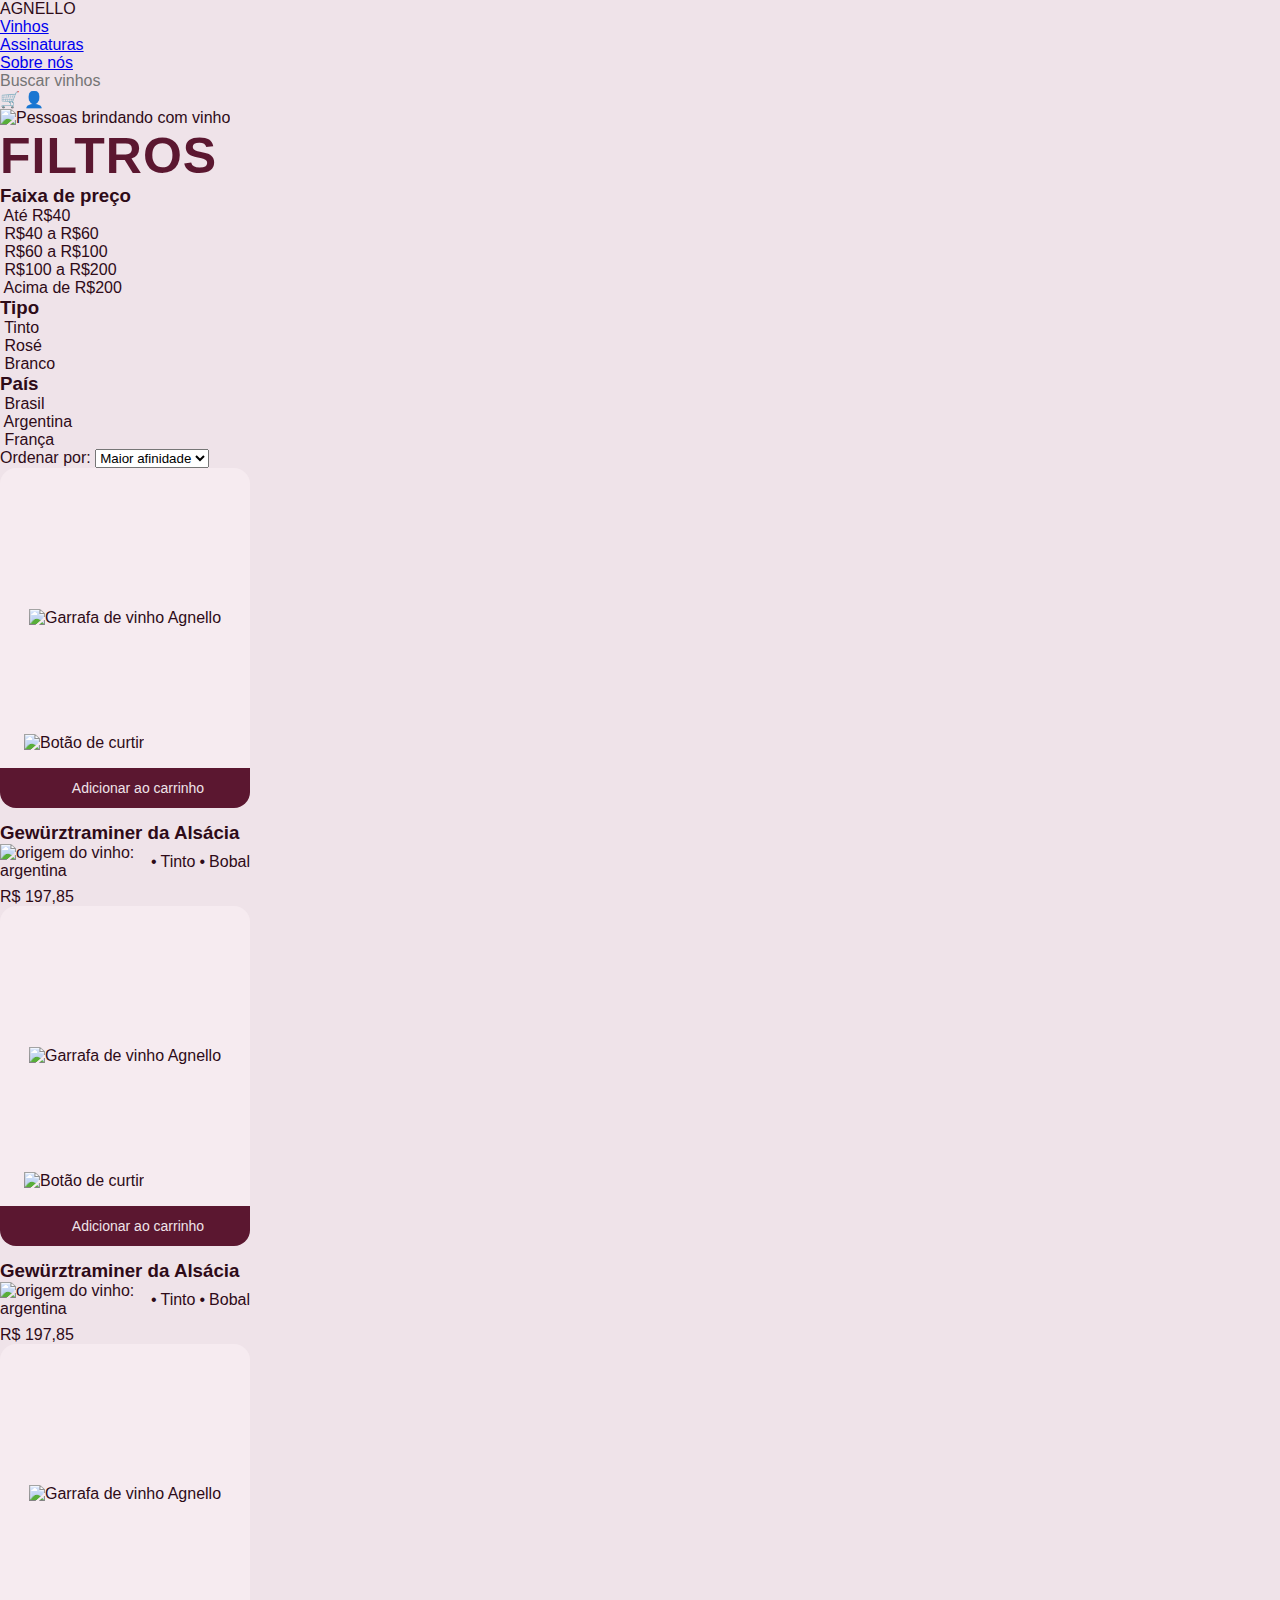
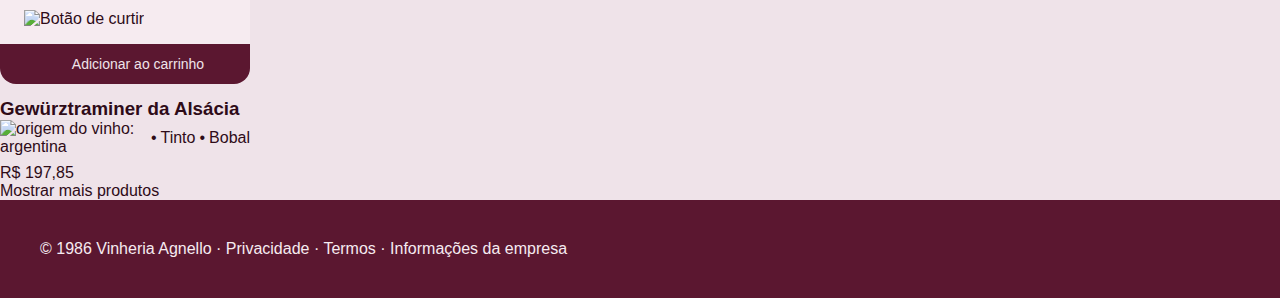
==== pages/marketplace.html @ 43edc7f9 "atualizações home e marketplace" ====
<!DOCTYPE html>
<html lang="pt-BR">
<head>
  <meta charset="UTF-8">
  <title>Agnello Vinhos</title>
  <meta name="viewport" content="width=device-width, initial-scale=1.0">
  <link rel="stylesheet" href="../assets/css/style.css
">
</head>
<body>

  <header>
    <nav>
      <div class="logo">AGNELLO</div>
      <ul>
        <li><a href="#">Vinhos</a></li>
        <li><a href="#">Assinaturas</a></li>
        <li><a href="#">Sobre nós</a></li>
      </ul>
      <div class="busca">
        <input type="text" placeholder="Buscar vinhos" />
      </div>
      <div class="icones">
        <span>🛒</span>
        <span>👤</span>
      </div>
    </nav>
  </header>

  <section class="banner">
    <img src="banner.jpg" alt="Pessoas brindando com vinho">
  </section>

  <main>
    <aside>
      <h2>Filtros</h2>
      <div>
        <h3>Faixa de preço</h3>
        <ul>
          <li><input type="checkbox" /> Até R$40</li>
          <li><input type="checkbox" /> R$40 a R$60</li>
          <li><input type="checkbox" /> R$60 a R$100</li>
          <li><input type="checkbox" /> R$100 a R$200</li>
          <li><input type="checkbox" /> Acima de R$200</li>
        </ul>
      </div>
      <div>
        <h3>Tipo</h3>
        <ul>
          <li><input type="checkbox" /> Tinto</li>
          <li><input type="checkbox" /> Rosé</li>
          <li><input type="checkbox" /> Branco</li>
        </ul>
      </div>
      <div>
        <h3>País</h3>
        <ul>
          <li><input type="checkbox" /> Brasil</li>
          <li><input type="checkbox" /> Argentina</li>
          <li><input type="checkbox" /> França</li>
        </ul>
      </div>
    </aside>

    <section class="catalogo">
      <div class="ordenar">
        <label>Ordenar por:</label>
        <select>
          <option>Maior afinidade</option>
          <option>Mais vendido</option>
          <option>Menor preço</option>
          <option>Maior preço</option>
        </select>
      </div>

      <div class="produtos">
        <article class="wine-card">
            <div class="wine-top-labels">
              <span class="wine-tag hidden">Achamos que você vai gostar</span>
              <span class="wine-tag hidden">Mais vendidos</span>
            </div>
          
            <div class="wine-card-img">
            <button class="favorite-btn"><img src="../assets/img/like.png" alt="Botão de curtir"></button>
              <img src="../assets/img/wine-card.png" alt="Garrafa de vinho Agnello">
            </div>
          
              <button class="add-to-cart-btn">
                <img src="../assets/img/cart-white.png" alt="" width="18">
                Adicionar ao carrinho
              </button>
          
            <div class="wine-info">
                <div class="name-and-desc">              <h3 class="wine-title">Gewürztraminer da Alsácia</h3>
                    <p class="wine-details">
                      <img src="../assets/img/argentina.png" alt="origem do vinho: argentina"><span> • </span><span class="wine"><img src="../assets/img/tinto.png" alt="">Tinto</span><span> • </span><span>Bobal</span>
                    </p></div>

              <p class="wine-price">R$ 197,85</p>
            </div>
          </article>
          <article class="wine-card">
            <div class="wine-top-labels">
              <span class="wine-tag hidden">Achamos que você vai gostar</span>
              <span class="wine-tag hidden">Mais vendidos</span>
            </div>
          
            <div class="wine-card-img">
            <button class="favorite-btn"><img src="../assets/img/like.png" alt="Botão de curtir"></button>
              <img src="../assets/img/wine-card.png" alt="Garrafa de vinho Agnello">
            </div>
          
              <button class="add-to-cart-btn">
                <img src="../assets/img/cart-white.png" alt="" width="18">
                Adicionar ao carrinho
              </button>
          
            <div class="wine-info">
                <div class="name-and-desc">              <h3 class="wine-title">Gewürztraminer da Alsácia</h3>
                    <p class="wine-details">
                      <img src="../assets/img/argentina.png" alt="origem do vinho: argentina"><span> • </span><span class="wine"><img src="../assets/img/tinto.png" alt="">Tinto</span><span> • </span><span>Bobal</span>
                    </p></div>

              <p class="wine-price">R$ 197,85</p>
            </div>
          </article>
          <article class="wine-card">
            <div class="wine-top-labels">
              <span class="wine-tag hidden">Achamos que você vai gostar</span>
              <span class="wine-tag hidden">Mais vendidos</span>
            </div>
          
            <div class="wine-card-img">
            <button class="favorite-btn"><img src="../assets/img/like.png" alt="Botão de curtir"></button>
              <img src="../assets/img/wine-card.png" alt="Garrafa de vinho Agnello">
            </div>
          
              <button class="add-to-cart-btn">
                <img src="../assets/img/cart-white.png" alt="" width="18">
                Adicionar ao carrinho
              </button>
          
            <div class="wine-info">
                <div class="name-and-desc">              <h3 class="wine-title">Gewürztraminer da Alsácia</h3>
                    <p class="wine-details">
                      <img src="../assets/img/argentina.png" alt="origem do vinho: argentina"><span> • </span><span class="wine"><img src="../assets/img/tinto.png" alt="">Tinto</span><span> • </span><span>Bobal</span>
                    </p></div>

              <p class="wine-price">R$ 197,85</p>
            </div>
          </article>
      </div>

      <button>Mostrar mais produtos</button>
    </section>
  </main>

  <footer>
    <p>© 1986 Vinheria Agnello · Privacidade · Termos · Informações da empresa</p>
  </footer>

</body>
</html>
---- assets/css/style.css ----
@import url('./root.css');

/* Reset */
* {
  margin: 0;
  padding: 0;
  font-family: "Inter", sans-serif;
}

button,
input {
  all: unset;
}

button {
  cursor: pointer;
}

.banner {
  width: 100%;
}

.novidades {
  margin:100px 200px;
}
/* Navbar Geral */
.navbar {
  display: flex;
  justify-content: space-between;
  align-items: center;
  padding: 0 40px;
  height: 60px;
  background-color: #EFE3E9;
  box-sizing: border-box;
  position: relative;
  position: fixed;
top: 0;
width:100%;
z-index: 100;
}

.pages-and-search {
  display: flex;
  align-items: center;
  box-sizing: border-box;
}

.pages {
  display: flex;
  list-style-type: none;
  gap: 2px;
}

.pages a {
  text-decoration: none;
  color: var(--main-color);
  margin-right: 32px;

}

.pages a:hover {
  color: var(--hover-main-color);
}

.buscar {
  display: flex;
  gap:8px;
  align-items: center;
  height: 35px;
  width: 350px;
  padding: 0 13px;
  font-size: 14px;
  background-color: #DFCDD6;
  border-radius: 8px;
  box-sizing: border-box;
}

.buscar input::placeholder {
  color: var(--hover-main-color);
}

.cart-and-login {
  display: flex;
  align-items: center;
  font-size: 10px;
}

.cart {
  position: relative;
  margin-right: 16px;
}



.cart-number {
  position: absolute;
  top: -5px;
  right: -5px;
  width: 6px;
  height: 6px;
  padding: 8px;
  display: flex;
  align-items: center;
  justify-content: center;
  color: #DFCDD6;
  background-color: var(--main-color);
  border-radius: 100px;
  font-weight: 700;
}

.menu-toggle {
  display: none;
  background: none;
  border: none;
  cursor: pointer;
}

/* ------------------------- */
/*      MEDIA QUERIES       */
/* ------------------------- */
@media (max-width: 1000px) {
  .navbar {
    padding: 0 16px;
  }

  .menu-toggle {
    display: block;
  }

  .pages-and-search {
    display: none;
    flex-direction: column;
    width: 100%;
    position: absolute;
    top: 60px;
    left: 0;
    padding: 20px;
    background-color: #EFE3E9;
    box-shadow: 0 4px 6px rgba(2, 0, 0, 0.2);
  }

  .pages-and-search.open {
    display: flex;
  }

  .pages {
    display: block;
    text-align: center;
    margin-bottom: 8px;
  }

  .pages a {
    display: block;
    margin: 0 0 16px;
    border: 
  }

  .login-button {
    margin-right: 10px;
  }

  .buscar {
    max-width:
  }
}


.cart-popup {

  position: absolute;
  top: 70px;
  right: 40px;
  width: 300px;
  background-color: var(--background-color);
  border-radius: 12px;
  box-shadow: 0 4px 12px rgba(0,0,0,0.2);
  padding: 16px;
  z-index: 1000;
}
.buy {
  display:flex;
  flex-direction: column;
  align-items:center;
}

.cart-popup.hidden {
  display: none;
}

.wine-quant{
  display:flex;
  margin-top: 8px
}

.wine-quant-plus {
  padding: 2px 8px;
  background-color: var(--main-color);
  border-radius: 0 8px 8px 0;
  color: white;

}

.item-title {
  font-size:18px;
}
.wine-quant-number{
  padding: 4px 8px;
  font-size: 14px;
}
.item-price {
  font-size: 14px;
}
.wine-quant-minus {
  padding: 4px 8px;
  color: white;
  background-color: var(--main-color);
  border-radius: 8px 0 0 8px;

}

.cart-title {
  padding-bottom:10px;
  margin-bottom: 10px;
  border-bottom: 1px solid;
}

.cart-item {
  display: flex;
  gap: 12px;
  margin-bottom: 12px;
}

.cart-item p {
  margin: 0;
}
.cart-item-img {
  padding: 2px 24px;
  background-color:var(--light-background );
  border-radius: 8px;
}

.checkout-btn {
  background-color: var(--main-color);
  color: white;
  padding: 8px;
  width: 95%;
  border-radius: 6px;
  text-align: center;
  font-weight: bold;
}

.login-popup {

  position: absolute;
  top: 70px;
  right: 40px;
  width: 250px;
  background-color: var(--background-color);
  border-radius: 12px;
  box-shadow: 0 4px 12px rgba(0,0,0,0.2);
  padding: 16px;
  z-index: 1000;

}

.login-popup form {
  display: flex;
}


.login-popup button[type="submit"] {
  background-color: var(--main-color);
  color: white;
  padding: 8px;
  width: 95%;
  border-radius: 6px;
  text-align: center;
  font-weight: bold;
  display:flex;
  justify-content:center;
}
.hidden {
  display: none;
}


h2 {
  font-family: var(--title-font);
  text-transform: uppercase;
  letter-spacing: 1px;
  font-size: 50px;
  color: var(--main-color)
}

.wine-card {
  width: 250px;
}

.wine-card-img {
  display:flex;
  height:300px;
  align-items:center;
  justify-content:center;
  position:relative;
  background-color: var(--light-background);
  border-radius: 16px 16px 0 0;
}

.favorite-btn{
  position: absolute;
  bottom: 16px;
  left: 24px;
  z-index: 10; 

}

.add-to-cart-btn {
  background-color: var(--main-color);
  width: 100%;
  padding:12px;
  box-sizing:border-box;
  display:flex;
  align-items:center;
  justify-content:center;
  gap:8px;
  color: var(--background-color);
  font-size: 14px;
  font-weight: 500;
  border-radius: 0 0 16px 16px;
}

.add-to-cart-btn:hover {
  background-color: var(--hover-main-color)
}

.wine-info{
  margin-top:14px;
  display:flex;
  flex-direction:column;
  gap:8px;
}

.name-and-desc{
  display:flex;
  flex-direction:column;
}

.wine-details {
  display:flex;
  align-items:center;
  gap:4px;
}

.wine-type{
  display:flex;
  align-items:center;
  gap:4px;
}

.wine-price{
  font-weight:500;
}

.news-cards {
  display: grid;
  grid-template-columns: repeat(auto-fit, minmax(250px, 1fr));
  gap: 20px;
  width: 100%;
}

.news-title {
  display:flex;
  align-items:center;
  justify-content:space-between
}

.how-it-works{
  background-color: var(--main-color);
  padding:50px 200px;
  color:var(--light-background)
}

.how-it-works h2{
  color:var(--light-background)
}

.how-it-works a{
  color:var(--light-background);
  text-decoration: none;
}

.know-section {
  display:flex;
  align-items:center;
  justify-content:center;
  gap:8px;
}

.assinaturas{
    margin:100px 200px;
}

.assinaturas-btn{
    background-color: var(--main-color);
    padding:16px;
    border-radius:8px;
    width:220px;
    height:70px;
    display:flex;
    flex-direction:column;
    cursor:pointer;
}

.btn-title{
    font-size:20px;
    font-weight:700;
}

.assinaturas-btns{
    display:flex;
    align-items:center;
    justify-content:space-between;
    color:var(--light-background);
    margin-top:20px;
}

.assinaturas-desc{
    display:flex;
    flex-direction:column;
    width:70%;
}
.assinaturas-title{
    color: var(--main-color);
    margin-bottom:16px;

}
.assinaturas-title h3{
    font-size:64px;
}

.assinatura-desc{
    font-size:20px;
}

.duvida{
    font-size:14px;
    width:380px
}

.assinaturas-info{
    display:flex;
    margin-top:40px;
    justify-content:space-between;
}

.assinaturas-desctitle{
    display:flex;
    flex-direction:column;
    justify-content:space-between;
    padding-bottom:40px;
}

.assinaturas-btn1{
    background-color:transparent;
    border: solid 1px var(--main-color);
    border-radius:8px;
    padding:8px 16px;
    display:flex;
    alignt-items:center;
    justify-content:center;
    gap:4px;

}
.assinaturas-btn2{
    background-color:var(--main-color);
    color:var(--light-background);
    border-radius:8px;
    border: solid 2px var(--main-color);
    padding:8px 16px;
}
.assinaturas-btn1-title{
    display:flex;
    align-items:center;
}
.quest-e-assinatura-btns{
    display:flex;
    align-items:center;
    gap:16px;
    font-size:18px;
    margin-top:16px;
}

.assinaturas-titlevector{
    display:flex;
    justify-content:space-between;
    align-items:center;
}

.agnello-owners{
    display:flex;
    gap:100px;
    font-size:16px
}
.about-us{
    margin:100px 200px;
}
.about-us-desc{
    display:flex;
    flex-direction:column;
    justify-content:space-between;
}
.instagram{
    background-color:var(--main-color);
    display:flex;
    flex-direction:column;
    padding-bottom:50px;


}
.instagram h2{
    color: var(--light-background)
}
.instagram-title{
    display:flex;
    justify-content:space-between;
    padding:80px 200px 20px 200px;
}
.instagram-images{
    display:flex;
    align-items:center;
    justify-content:center;
}

footer{
    background-color:var(--main-color);
    color:var(--light-background);
    display:flex;
    justify-content:space-between;
    padding:40px
}
footer a{
    color:var(--light-background);
}
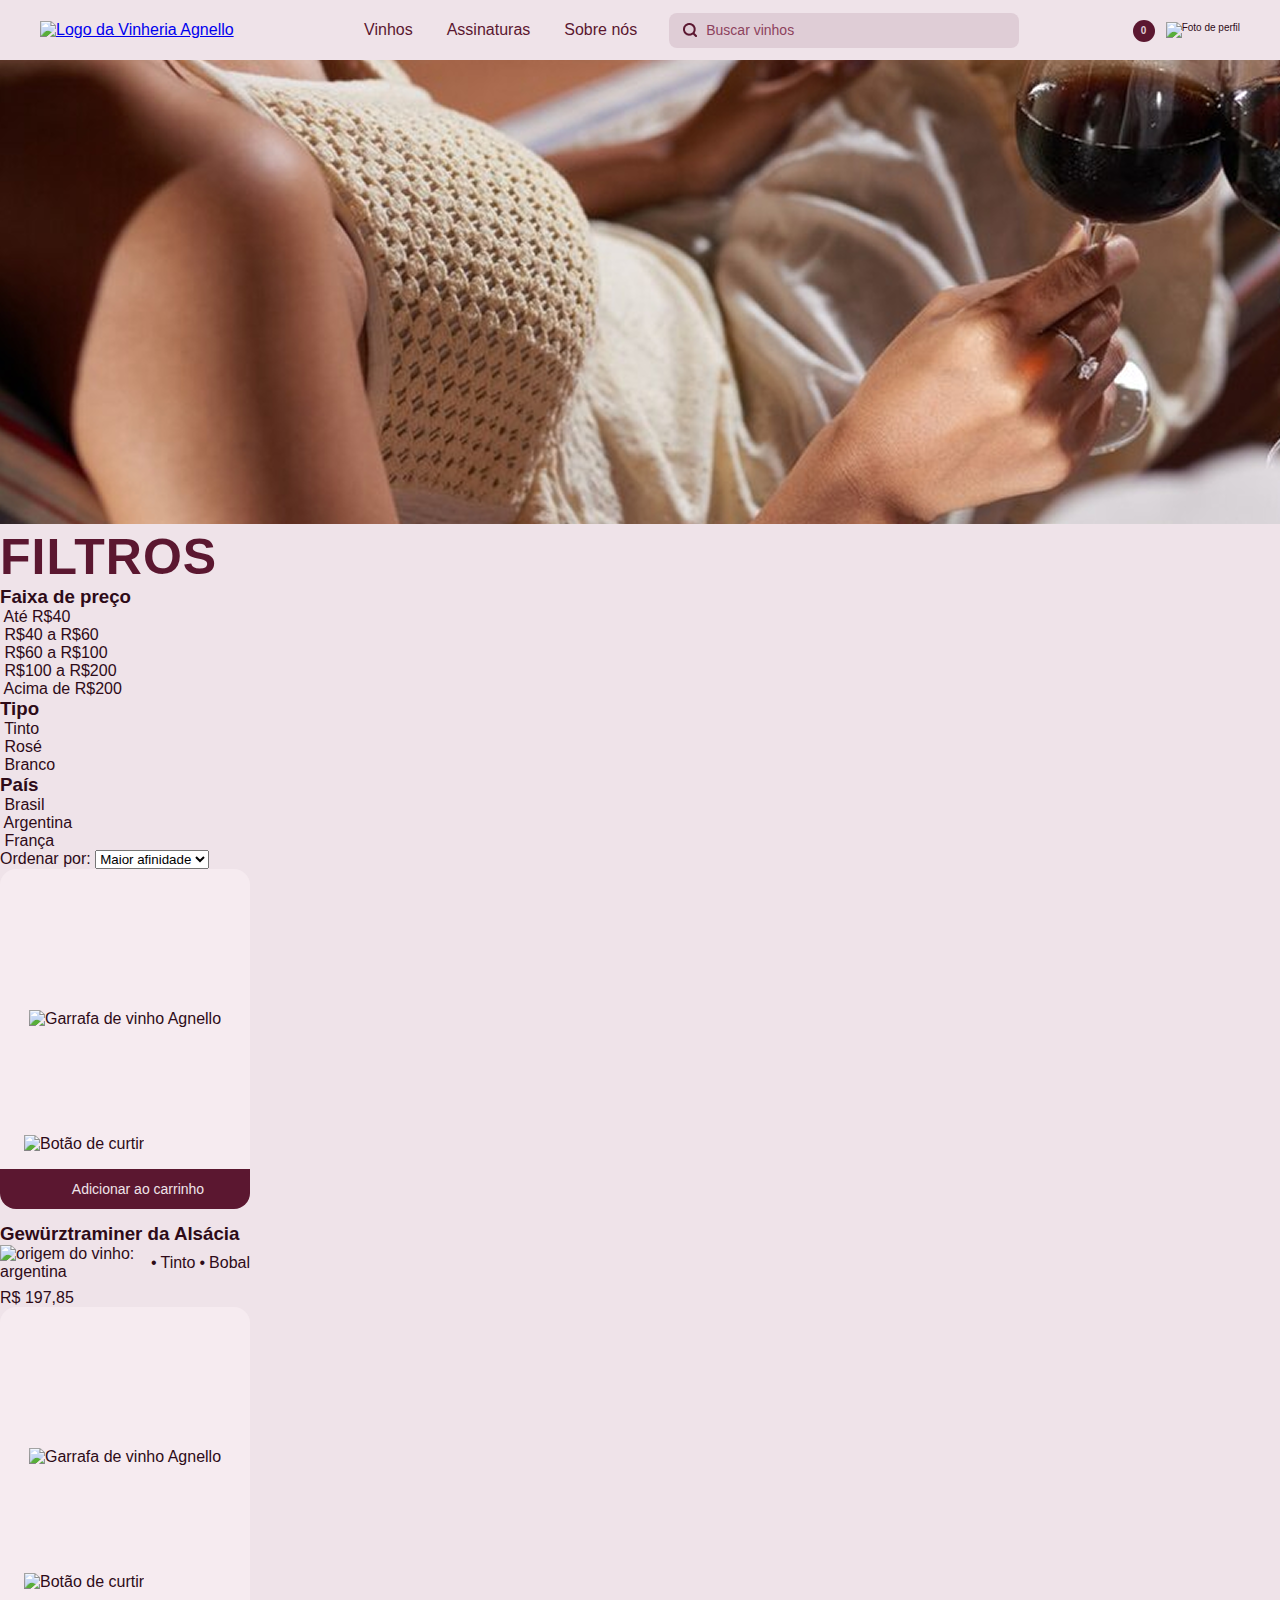
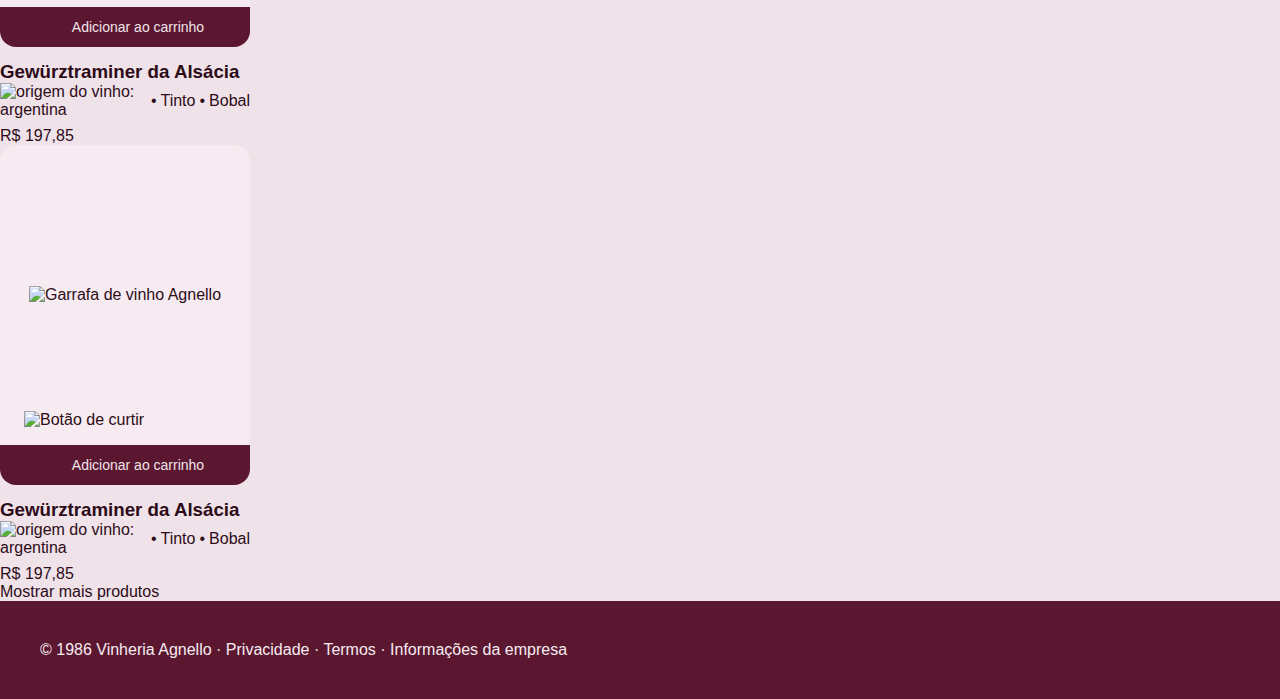
==== commit 5dcbefe2: "navbar logada" ====
--- a/pages/marketplace.html
+++ b/pages/marketplace.html
@@ -10,28 +10,49 @@
 <body>
 
   <header>
-    <nav>
-      <div class="logo">AGNELLO</div>
-      <ul>
-        <li><a href="#">Vinhos</a></li>
-        <li><a href="#">Assinaturas</a></li>
-        <li><a href="#">Sobre nós</a></li>
-      </ul>
-      <div class="busca">
-        <input type="text" placeholder="Buscar vinhos" />
-      </div>
-      <div class="icones">
-        <span>🛒</span>
-        <span>👤</span>
-      </div>
+    <nav class="navbar">
+        <a href="#"><img src="../assets/img/navbar-logo.png" alt="Logo da Vinheria Agnello"width="125"></a>
+    <div class="pages-and-search">    
+        <ul class="pages">
+            <li><a href="#">Vinhos</a></li>
+            <li><a href="#">Assinaturas</a></li>
+            <li><a href="#">Sobre nós</a></li>
+        </ul>
+        <div class="buscar">
+            <img src="../assets/img/search.png" alt="">
+            <form role="search" >
+                <input type="text" placeholder="Buscar vinhos" name="buscar">
+            </form>
+        </div>
+        </div>
+    <div class="cart-and-login">
+        <button>
+        <div class="cart"><img src="../assets/img/cart.png" alt="" width="32px">
+            <div class="cart-number"><p>0</p></div>
+        </div>
+    </button>
+        
+
+        <button class="login-button" id="login-button">
+            <div>
+                <img src="/assets/img/logged-out-profile.png" alt="Foto de perfil" width="32px">
+            </div>
+          </button>
+        <button class="menu-toggle" aria-label="Abrir menu">
+            <img src="/assets/img/menu.png" alt="Ícone de menu" width="32">
+    </button>
+    </div>
+
+
+      
     </nav>
-  </header>
-
-  <section class="banner">
-    <img src="banner.jpg" alt="Pessoas brindando com vinho">
-  </section>
+</header>
 
   <main>
+    <section class="banner" class="marketplace-banner">
+      <img src="../assets/img/marketplace-header.png" alt="Pessoas brindando com vinho" >
+    </section>
+  
     <aside>
       <h2>Filtros</h2>
       <div>
--- a/assets/css/style.css
+++ b/assets/css/style.css
@@ -540,4 +540,54 @@
 }
 footer a{
     color:var(--light-background);
+}
+
+.login-popup-logged {
+
+  position: absolute;
+  top: 70px;
+  right: 40px;
+  width: 300px;
+  background-color: var(--background-color);
+  border-radius: 12px;
+  box-shadow: 0 4px 12px rgba(0,0,0,0.2);
+  z-index: 1000;
+}
+
+.profile-btns{
+  display:flex;
+  gap:8px;
+  text-decoration:none;
+  padding:14px;
+}
+.profile-btn-icon{
+  width:20px;
+  display:flex;
+  align-items:center;
+  justify-content:center;
+
+}
+.profile-btn-title{
+
+  color:var(--main-color);
+
+}
+
+.login-popup-logged{
+  display:flex;
+  flex-direction:column;
+
+}
+
+.login-popup-logged a:not(:last-child) {
+  border-bottom:solid 1px rgba(91, 23, 48, 0.15);
+}
+.profile-btns:hover {
+  background-color: rgba(91, 23, 48, 0.15);
+}
+.login-popup-logged > :first-child:hover {
+  border-radius:12px 12px 0 0;
+}
+.login-popup-logged > :last-child:hover {
+  border-radius:0 0 12px 12px;
 }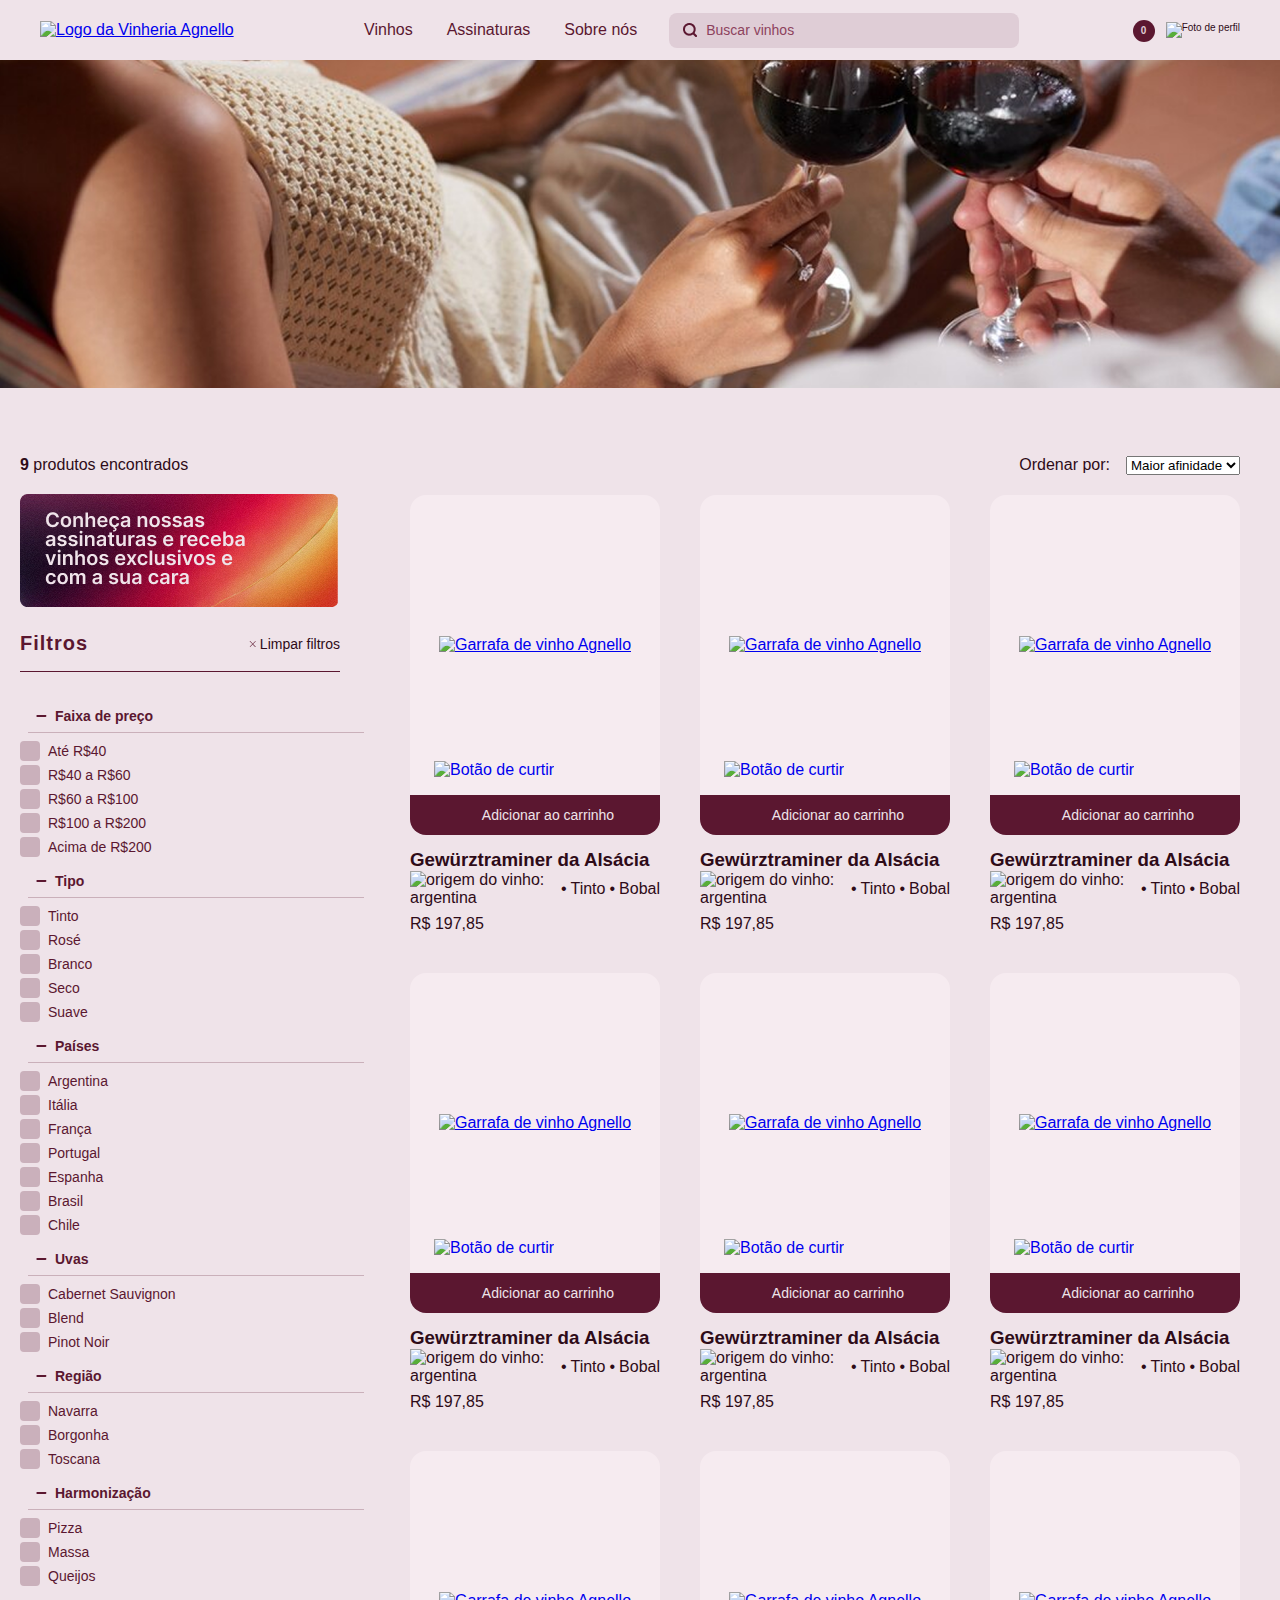
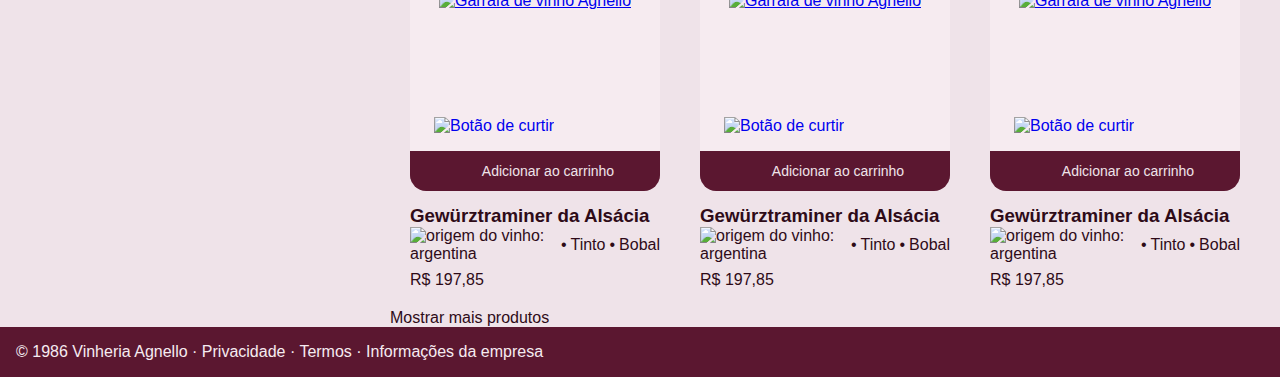
==== commit 8e554e7d: "finalização marketplace" ====
--- a/pages/marketplace.html
+++ b/pages/marketplace.html
@@ -4,14 +4,13 @@
   <meta charset="UTF-8">
   <title>Agnello Vinhos</title>
   <meta name="viewport" content="width=device-width, initial-scale=1.0">
-  <link rel="stylesheet" href="../assets/css/style.css
-">
+  <link rel="stylesheet" href="../assets/css/style.css">
 </head>
 <body>
 
   <header>
     <nav class="navbar">
-        <a href="#"><img src="../assets/img/navbar-logo.png" alt="Logo da Vinheria Agnello"width="125"></a>
+        <a href="#"><img src="../assets/img/navbar-logo.png" alt="Logo da Vinheria Agnello" width="125"></a>
     <div class="pages-and-search">    
         <ul class="pages">
             <li><a href="#">Vinhos</a></li>
@@ -20,7 +19,7 @@
         </ul>
         <div class="buscar">
             <img src="../assets/img/search.png" alt="">
-            <form role="search" >
+            <form role="search">
                 <input type="text" placeholder="Buscar vinhos" name="buscar">
             </form>
         </div>
@@ -42,22 +41,32 @@
             <img src="/assets/img/menu.png" alt="Ícone de menu" width="32">
     </button>
     </div>
-
-
-      
     </nav>
 </header>
 
   <main>
-    <section class="banner" class="marketplace-banner">
-      <img src="../assets/img/marketplace-header.png" alt="Pessoas brindando com vinho" >
+    <section class="marketplace-banner">
+      <img src="../assets/img/marketplace-header.png" alt="Pessoas brindando com vinho" width="100%">
     </section>
   
+    <div class="marketplace">
     <aside>
+      <p class="found-products"><span class="products-quant">9</span> produtos encontrados</p>
+      <button><img src="../assets/img/aside-img.png" alt="Conheça nossas assinaturas e receba vinhos exclusivos e com a sua cara"></button>
+      <div class="filters-title">
       <h2>Filtros</h2>
-      <div>
-        <h3>Faixa de preço</h3>
-        <ul>
+      <button class="clear-filters">
+        <img src="../assets/img/clean-filter.png" alt="">
+        <p>Limpar filtros</p>
+      </button>
+    </div>
+    <div class="all-filters">
+      <div>
+        <button class="filter-title-comp">
+          <img src="../assets/img/close-filter.png" alt="" class="filter-title-img">
+          <h3 class="filter-title">Faixa de preço</h3></button>
+        
+        <ul class="filter-checkbox">
           <li><input type="checkbox" /> Até R$40</li>
           <li><input type="checkbox" /> R$40 a R$60</li>
           <li><input type="checkbox" /> R$60 a R$100</li>
@@ -66,22 +75,106 @@
         </ul>
       </div>
       <div>
-        <h3>Tipo</h3>
-        <ul>
+        <button class="filter-title-comp">
+          <img src="../assets/img/close-filter.png" alt="" class="filter-title-img">
+          <h3 class="filter-title">Tipo</h3>
+        </button>
+      
+        <ul class="filter-checkbox">
           <li><input type="checkbox" /> Tinto</li>
           <li><input type="checkbox" /> Rosé</li>
           <li><input type="checkbox" /> Branco</li>
-        </ul>
-      </div>
-      <div>
-        <h3>País</h3>
-        <ul>
+          <li><input type="checkbox" /> Seco</li>
+          <li><input type="checkbox" /> Suave</li>
+        </ul>
+      </div>
+      <div>
+        <button class="filter-title-comp">
+          <img src="../assets/img/close-filter.png" alt="" class="filter-title-img">
+          <h3 class="filter-title">Países</h3>
+        </button>
+      
+        <ul class="filter-checkbox">
+          <li><input type="checkbox" /> Argentina</li>
+          <li><input type="checkbox" /> Itália</li>
+          <li><input type="checkbox" /> França</li>
+          <li><input type="checkbox" /> Portugal</li>
+          <li><input type="checkbox" /> Espanha</li>
           <li><input type="checkbox" /> Brasil</li>
-          <li><input type="checkbox" /> Argentina</li>
-          <li><input type="checkbox" /> França</li>
-        </ul>
+          <li><input type="checkbox" /> Chile</li>
+        </ul>
+      </div>
+      <div>
+        <button class="filter-title-comp">
+          <img src="../assets/img/close-filter.png" alt="" class="filter-title-img">
+          <h3 class="filter-title">Uvas</h3>
+        </button>
+      
+        <ul class="filter-checkbox">
+          <li><input type="checkbox" /> Cabernet Sauvignon</li>
+          <li><input type="checkbox" /> Blend</li>
+          <li><input type="checkbox" /> Pinot Noir</li>
+        </ul>
+      </div>
+      <div>
+        <button class="filter-title-comp">
+          <img src="../assets/img/close-filter.png" alt="" class="filter-title-img">
+          <h3 class="filter-title">Região</h3>
+        </button>
+      
+        <ul class="filter-checkbox">
+          <li><input type="checkbox" /> Navarra</li>
+          <li><input type="checkbox" /> Borgonha</li>
+          <li><input type="checkbox" /> Toscana</li>
+        </ul>
+      </div>
+      <div>
+        <button class="filter-title-comp">
+          <img src="../assets/img/close-filter.png" alt="" class="filter-title-img">
+          <h3 class="filter-title">Harmonização</h3>
+        </button>
+      
+        <ul class="filter-checkbox">
+          <li><input type="checkbox" /> Pizza</li>
+          <li><input type="checkbox" /> Massa</li>
+          <li><input type="checkbox" /> Queijos</li>
+
+        </ul>
+      </div>
       </div>
     </aside>
+    <div class="filters-container">
+
+      <aside class="filters">
+        <h2>Filtros</h2>
+        <div>
+          <h3>Faixa de preço</h3>
+          <ul>
+            <li><input type="checkbox" /> Até R$40</li>
+            <li><input type="checkbox" /> R$40 a R$60</li>
+            <li><input type="checkbox" /> R$60 a R$100</li>
+            <li><input type="checkbox" /> R$100 a R$200</li>
+            <li><input type="checkbox" /> Acima de R$200</li>
+          </ul>
+        </div>
+        <div>
+          <h3>Tipo</h3>
+          <ul>
+            <li><input type="checkbox" /> Tinto</li>
+            <li><input type="checkbox" /> Rosé</li>
+            <li><input type="checkbox" /> Branco</li>
+          </ul>
+        </div>
+        <div>
+          <h3>País</h3>
+          <ul>
+            <li><input type="checkbox" /> Brasil</li>
+            <li><input type="checkbox" /> Argentina</li>
+            <li><input type="checkbox" /> França</li>
+          </ul>
+        </div>
+      </aside>
+    </div>
 
     <section class="catalogo">
       <div class="ordenar">
@@ -96,89 +189,241 @@
 
       <div class="produtos">
         <article class="wine-card">
-            <div class="wine-top-labels">
-              <span class="wine-tag hidden">Achamos que você vai gostar</span>
-              <span class="wine-tag hidden">Mais vendidos</span>
-            </div>
-          
-            <div class="wine-card-img">
-            <button class="favorite-btn"><img src="../assets/img/like.png" alt="Botão de curtir"></button>
-              <img src="../assets/img/wine-card.png" alt="Garrafa de vinho Agnello">
-            </div>
-          
-              <button class="add-to-cart-btn">
-                <img src="../assets/img/cart-white.png" alt="" width="18">
-                Adicionar ao carrinho
-              </button>
-          
-            <div class="wine-info">
-                <div class="name-and-desc">              <h3 class="wine-title">Gewürztraminer da Alsácia</h3>
-                    <p class="wine-details">
-                      <img src="../assets/img/argentina.png" alt="origem do vinho: argentina"><span> • </span><span class="wine"><img src="../assets/img/tinto.png" alt="">Tinto</span><span> • </span><span>Bobal</span>
-                    </p></div>
-
-              <p class="wine-price">R$ 197,85</p>
-            </div>
-          </article>
-          <article class="wine-card">
-            <div class="wine-top-labels">
-              <span class="wine-tag hidden">Achamos que você vai gostar</span>
-              <span class="wine-tag hidden">Mais vendidos</span>
-            </div>
-          
-            <div class="wine-card-img">
-            <button class="favorite-btn"><img src="../assets/img/like.png" alt="Botão de curtir"></button>
-              <img src="../assets/img/wine-card.png" alt="Garrafa de vinho Agnello">
-            </div>
-          
-              <button class="add-to-cart-btn">
-                <img src="../assets/img/cart-white.png" alt="" width="18">
-                Adicionar ao carrinho
-              </button>
-          
-            <div class="wine-info">
-                <div class="name-and-desc">              <h3 class="wine-title">Gewürztraminer da Alsácia</h3>
-                    <p class="wine-details">
-                      <img src="../assets/img/argentina.png" alt="origem do vinho: argentina"><span> • </span><span class="wine"><img src="../assets/img/tinto.png" alt="">Tinto</span><span> • </span><span>Bobal</span>
-                    </p></div>
-
-              <p class="wine-price">R$ 197,85</p>
-            </div>
-          </article>
-          <article class="wine-card">
-            <div class="wine-top-labels">
-              <span class="wine-tag hidden">Achamos que você vai gostar</span>
-              <span class="wine-tag hidden">Mais vendidos</span>
-            </div>
-          
-            <div class="wine-card-img">
-            <button class="favorite-btn"><img src="../assets/img/like.png" alt="Botão de curtir"></button>
-              <img src="../assets/img/wine-card.png" alt="Garrafa de vinho Agnello">
-            </div>
-          
-              <button class="add-to-cart-btn">
-                <img src="../assets/img/cart-white.png" alt="" width="18">
-                Adicionar ao carrinho
-              </button>
-          
-            <div class="wine-info">
-                <div class="name-and-desc">              <h3 class="wine-title">Gewürztraminer da Alsácia</h3>
-                    <p class="wine-details">
-                      <img src="../assets/img/argentina.png" alt="origem do vinho: argentina"><span> • </span><span class="wine"><img src="../assets/img/tinto.png" alt="">Tinto</span><span> • </span><span>Bobal</span>
-                    </p></div>
-
-              <p class="wine-price">R$ 197,85</p>
-            </div>
-          </article>
+          <a href="#">
+            <div class="wine-top-labels">
+              <span class="wine-tag hidden">Achamos que você vai gostar</span>
+              <span class="wine-tag hidden">Mais vendidos</span>
+            </div>
+            <div class="wine-card-img">
+              <button class="favorite-btn"><img src="../assets/img/like.png" alt="Botão de curtir"></button>
+              <img src="../assets/img/wine-card.png" alt="Garrafa de vinho Agnello">
+            </div>
+          </a>
+          <button class="add-to-cart-btn">
+            <img src="../assets/img/cart-white.png" alt="" width="18">
+            Adicionar ao carrinho
+          </button>
+          <a href="#" class="wine-info">
+            <div class="name-and-desc">
+              <h3 class="wine-title">Gewürztraminer da Alsácia</h3>
+              <p class="wine-details">
+                <img src="../assets/img/argentina.png" alt="origem do vinho: argentina"><span> • </span><span class="wine"><img src="../assets/img/tinto.png" alt="">Tinto</span><span> • </span><span>Bobal</span>
+              </p>
+            </div>
+            <p class="wine-price">R$ 197,85</p>
+          </a>
+        </article>
+        <article class="wine-card">
+          <a href="#">
+            <div class="wine-top-labels">
+              <span class="wine-tag hidden">Achamos que você vai gostar</span>
+              <span class="wine-tag hidden">Mais vendidos</span>
+            </div>
+            <div class="wine-card-img">
+              <button class="favorite-btn"><img src="../assets/img/like.png" alt="Botão de curtir"></button>
+              <img src="../assets/img/wine-card.png" alt="Garrafa de vinho Agnello">
+            </div>
+          </a>
+          <button class="add-to-cart-btn">
+            <img src="../assets/img/cart-white.png" alt="" width="18">
+            Adicionar ao carrinho
+          </button>
+          <a href="#" class="wine-info">
+            <div class="name-and-desc">
+              <h3 class="wine-title">Gewürztraminer da Alsácia</h3>
+              <p class="wine-details">
+                <img src="../assets/img/argentina.png" alt="origem do vinho: argentina"><span> • </span><span class="wine"><img src="../assets/img/tinto.png" alt="">Tinto</span><span> • </span><span>Bobal</span>
+              </p>
+            </div>
+            <p class="wine-price">R$ 197,85</p>
+          </a>
+        </article>
+        <article class="wine-card">
+          <a href="#">
+            <div class="wine-top-labels">
+              <span class="wine-tag hidden">Achamos que você vai gostar</span>
+              <span class="wine-tag hidden">Mais vendidos</span>
+            </div>
+            <div class="wine-card-img">
+              <button class="favorite-btn"><img src="../assets/img/like.png" alt="Botão de curtir"></button>
+              <img src="../assets/img/wine-card.png" alt="Garrafa de vinho Agnello">
+            </div>
+          </a>
+          <button class="add-to-cart-btn">
+            <img src="../assets/img/cart-white.png" alt="" width="18">
+            Adicionar ao carrinho
+          </button>
+          <a href="#" class="wine-info">
+            <div class="name-and-desc">
+              <h3 class="wine-title">Gewürztraminer da Alsácia</h3>
+              <p class="wine-details">
+                <img src="../assets/img/argentina.png" alt="origem do vinho: argentina"><span> • </span><span class="wine"><img src="../assets/img/tinto.png" alt="">Tinto</span><span> • </span><span>Bobal</span>
+              </p>
+            </div>
+            <p class="wine-price">R$ 197,85</p>
+          </a>
+        </article>
+        <article class="wine-card">
+          <a href="#">
+            <div class="wine-top-labels">
+              <span class="wine-tag hidden">Achamos que você vai gostar</span>
+              <span class="wine-tag hidden">Mais vendidos</span>
+            </div>
+            <div class="wine-card-img">
+              <button class="favorite-btn"><img src="../assets/img/like.png" alt="Botão de curtir"></button>
+              <img src="../assets/img/wine-card.png" alt="Garrafa de vinho Agnello">
+            </div>
+          </a>
+          <button class="add-to-cart-btn">
+            <img src="../assets/img/cart-white.png" alt="" width="18">
+            Adicionar ao carrinho
+          </button>
+          <a href="#" class="wine-info">
+            <div class="name-and-desc">
+              <h3 class="wine-title">Gewürztraminer da Alsácia</h3>
+              <p class="wine-details">
+                <img src="../assets/img/argentina.png" alt="origem do vinho: argentina"><span> • </span><span class="wine"><img src="../assets/img/tinto.png" alt="">Tinto</span><span> • </span><span>Bobal</span>
+              </p>
+            </div>
+            <p class="wine-price">R$ 197,85</p>
+          </a>
+        </article>
+        <article class="wine-card">
+          <a href="#">
+            <div class="wine-top-labels">
+              <span class="wine-tag hidden">Achamos que você vai gostar</span>
+              <span class="wine-tag hidden">Mais vendidos</span>
+            </div>
+            <div class="wine-card-img">
+              <button class="favorite-btn"><img src="../assets/img/like.png" alt="Botão de curtir"></button>
+              <img src="../assets/img/wine-card.png" alt="Garrafa de vinho Agnello">
+            </div>
+          </a>
+          <button class="add-to-cart-btn">
+            <img src="../assets/img/cart-white.png" alt="" width="18">
+            Adicionar ao carrinho
+          </button>
+          <a href="#" class="wine-info">
+            <div class="name-and-desc">
+              <h3 class="wine-title">Gewürztraminer da Alsácia</h3>
+              <p class="wine-details">
+                <img src="../assets/img/argentina.png" alt="origem do vinho: argentina"><span> • </span><span class="wine"><img src="../assets/img/tinto.png" alt="">Tinto</span><span> • </span><span>Bobal</span>
+              </p>
+            </div>
+            <p class="wine-price">R$ 197,85</p>
+          </a>
+        </article>
+        <article class="wine-card">
+          <a href="#">
+            <div class="wine-top-labels">
+              <span class="wine-tag hidden">Achamos que você vai gostar</span>
+              <span class="wine-tag hidden">Mais vendidos</span>
+            </div>
+            <div class="wine-card-img">
+              <button class="favorite-btn"><img src="../assets/img/like.png" alt="Botão de curtir"></button>
+              <img src="../assets/img/wine-card.png" alt="Garrafa de vinho Agnello">
+            </div>
+          </a>
+          <button class="add-to-cart-btn">
+            <img src="../assets/img/cart-white.png" alt="" width="18">
+            Adicionar ao carrinho
+          </button>
+          <a href="#" class="wine-info">
+            <div class="name-and-desc">
+              <h3 class="wine-title">Gewürztraminer da Alsácia</h3>
+              <p class="wine-details">
+                <img src="../assets/img/argentina.png" alt="origem do vinho: argentina"><span> • </span><span class="wine"><img src="../assets/img/tinto.png" alt="">Tinto</span><span> • </span><span>Bobal</span>
+              </p>
+            </div>
+            <p class="wine-price">R$ 197,85</p>
+          </a>
+        </article>
+        <article class="wine-card">
+          <a href="#">
+            <div class="wine-top-labels">
+              <span class="wine-tag hidden">Achamos que você vai gostar</span>
+              <span class="wine-tag hidden">Mais vendidos</span>
+            </div>
+            <div class="wine-card-img">
+              <button class="favorite-btn"><img src="../assets/img/like.png" alt="Botão de curtir"></button>
+              <img src="../assets/img/wine-card.png" alt="Garrafa de vinho Agnello">
+            </div>
+          </a>
+          <button class="add-to-cart-btn">
+            <img src="../assets/img/cart-white.png" alt="" width="18">
+            Adicionar ao carrinho
+          </button>
+          <a href="#" class="wine-info">
+            <div class="name-and-desc">
+              <h3 class="wine-title">Gewürztraminer da Alsácia</h3>
+              <p class="wine-details">
+                <img src="../assets/img/argentina.png" alt="origem do vinho: argentina"><span> • </span><span class="wine"><img src="../assets/img/tinto.png" alt="">Tinto</span><span> • </span><span>Bobal</span>
+              </p>
+            </div>
+            <p class="wine-price">R$ 197,85</p>
+          </a>
+        </article>
+        <article class="wine-card">
+          <a href="#">
+            <div class="wine-top-labels">
+              <span class="wine-tag hidden">Achamos que você vai gostar</span>
+              <span class="wine-tag hidden">Mais vendidos</span>
+            </div>
+            <div class="wine-card-img">
+              <button class="favorite-btn"><img src="../assets/img/like.png" alt="Botão de curtir"></button>
+              <img src="../assets/img/wine-card.png" alt="Garrafa de vinho Agnello">
+            </div>
+          </a>
+          <button class="add-to-cart-btn">
+            <img src="../assets/img/cart-white.png" alt="" width="18">
+            Adicionar ao carrinho
+          </button>
+          <a href="#" class="wine-info">
+            <div class="name-and-desc">
+              <h3 class="wine-title">Gewürztraminer da Alsácia</h3>
+              <p class="wine-details">
+                <img src="../assets/img/argentina.png" alt="origem do vinho: argentina"><span> • </span><span class="wine"><img src="../assets/img/tinto.png" alt="">Tinto</span><span> • </span><span>Bobal</span>
+              </p>
+            </div>
+            <p class="wine-price">R$ 197,85</p>
+          </a>
+        </article>
+        <article class="wine-card">
+          <a href="#">
+            <div class="wine-top-labels">
+              <span class="wine-tag hidden">Achamos que você vai gostar</span>
+              <span class="wine-tag hidden">Mais vendidos</span>
+            </div>
+            <div class="wine-card-img">
+              <button class="favorite-btn"><img src="../assets/img/like.png" alt="Botão de curtir"></button>
+              <img src="../assets/img/wine-card.png" alt="Garrafa de vinho Agnello">
+            </div>
+          </a>
+          <button class="add-to-cart-btn">
+            <img src="../assets/img/cart-white.png" alt="" width="18">
+            Adicionar ao carrinho
+          </button>
+          <a href="#" class="wine-info">
+            <div class="name-and-desc">
+              <h3 class="wine-title">Gewürztraminer da Alsácia</h3>
+              <p class="wine-details">
+                <img src="../assets/img/argentina.png" alt="origem do vinho: argentina"><span> • </span><span class="wine"><img src="../assets/img/tinto.png" alt="">Tinto</span><span> • </span><span>Bobal</span>
+              </p>
+            </div>
+            <p class="wine-price">R$ 197,85</p>
+          </a>
+        </article>
+
       </div>
 
       <button>Mostrar mais produtos</button>
     </section>
+    </div>
   </main>
 
-  <footer>
+  <footer class="footer-marketplace">
     <p>© 1986 Vinheria Agnello · Privacidade · Termos · Informações da empresa</p>
   </footer>
-
+  <script src="/assets/js/script.js"></script>
 </body>
 </html>
--- a/assets/css/style.css
+++ b/assets/css/style.css
@@ -338,6 +338,8 @@
   display:flex;
   flex-direction:column;
   gap:8px;
+  text-decoration:none;
+  color:var(--text-color)
 }
 
 .name-and-desc{
@@ -590,4 +592,165 @@
 }
 .login-popup-logged > :last-child:hover {
   border-radius:0 0 12px 12px;
-}+}
+.marketplace-banner{
+  width:100%;
+
+}
+
+.marketplace{
+  display:flex;
+  justify-content:center;
+  margin-top:64px;
+}
+
+.produtos {
+  display: grid;
+  grid-template-columns: repeat(3, 1fr);
+  gap: 40px;
+  padding: 20px;
+}
+
+@media (max-width: 768px) {
+  .produtos {
+    grid-template-columns: repeat(2, 1fr);
+  }
+  .wine-card {
+    width: 250px;
+    padding: 10px;
+    font-size: 14px;
+  }
+  .marketplace {
+    display: flex;
+    flex-direction: column;
+  }
+  .filters-container {
+    display: block;
+    margin-bottom: 20px; /* Espaço entre filtros e cards */
+  }
+}
+
+@media (max-width: 480px) {
+  .produtos {
+    grid-template-columns: 1fr;
+  }
+  .wine-card {
+    width: 200px;
+    padding: 8px;
+    font-size: 12px;
+  }
+}
+.filters {
+  display: none;
+  transition: max-height 0.3s ease;
+  max-height: 0;
+  overflow: hidden;
+}
+
+.filters.open {
+  display: block;
+  max-height: 1000px; /* Limite para a altura máxima do filtro */
+}
+.footer-marketplace{
+  padding:16px;
+}
+aside{
+  margin-right:50px;
+  width:320px;
+  display:flex;
+  flex-direction:column;
+  gap:20px
+}
+.ordenar{
+  display:flex;
+  justify-content:end;
+  padding-right:20px;
+  gap:16px
+}
+.filters-title{
+  display:flex;
+  justify-content:space-between;
+  padding-bottom:16px;
+  border-bottom: solid 1px var(--main-color)
+}
+.filters-title h2{
+  font-weight:600;
+  font-size:20px;
+  text-transform:capitalize;
+  font-family: "Inter", sans-serif;
+}
+.clear-filters{
+  font-size:14px;
+  display:flex;
+  gap:4px;
+  align-items:center;
+}
+.found-products{
+  font-size:16px;
+  font-weight:300;
+}
+.products-quant{
+  font-weight:700;
+}
+
+.filter-checkbox{
+  text-decoration:none;
+}
+
+ul {
+  list-style: none;
+  padding-left: 0;
+  margin: 0;
+}
+input[type="checkbox"] {
+  width: 16px;
+  height: 16px;
+  background-color: #CAB0BB;
+  border: 2px solid #CAB0BB;
+  appearance: none;
+  border-radius: 4px;
+  cursor: pointer;
+}
+
+input[type="checkbox"]:checked {
+  background-color:var(--main-color);
+  border-color:var(--main-color);
+}
+
+input[type="checkbox"]:checked::after {
+  content: '';
+  position: absolute;
+  top: 4px;
+  left: 4px;
+  width: 8px;
+  height: 8px;
+  background-color: white;
+  border-radius: 2px;
+}
+.filter-checkbox li{
+  display:flex;
+  gap:8px;
+  align-items:center;
+  font-size:14px;
+}
+.filter-checkbox{
+  display:flex;
+  flex-direction:column;
+  gap:4px
+}
+.all-filters{
+  color:var(--main-color)
+}
+.filter-title{
+  font-size:14px;
+}
+.filter-title-comp{
+  display:flex;
+  gap:8px;
+  align-items:center;
+  border-bottom: solid 1px rgba(91, 23, 48, 0.25);
+  width:100%;
+  padding:8px;
+  margin: 8px;
+}
+
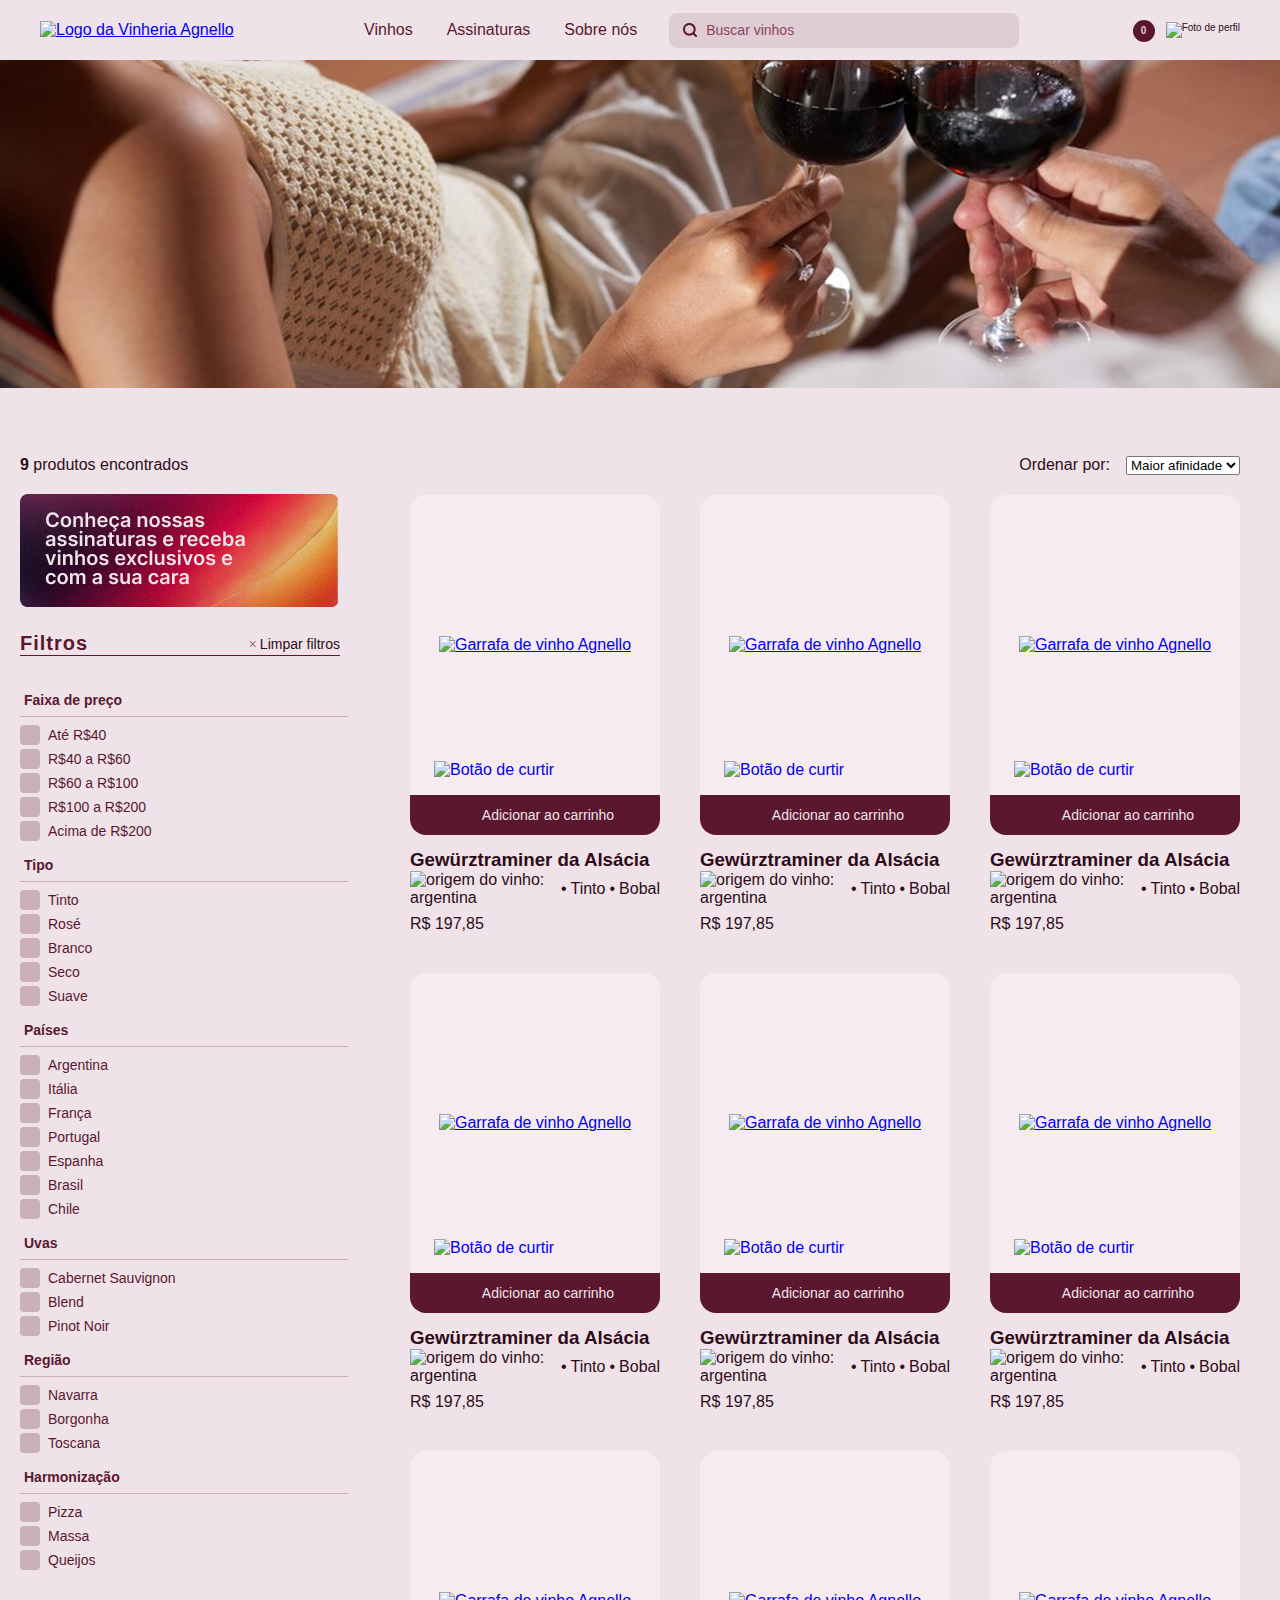
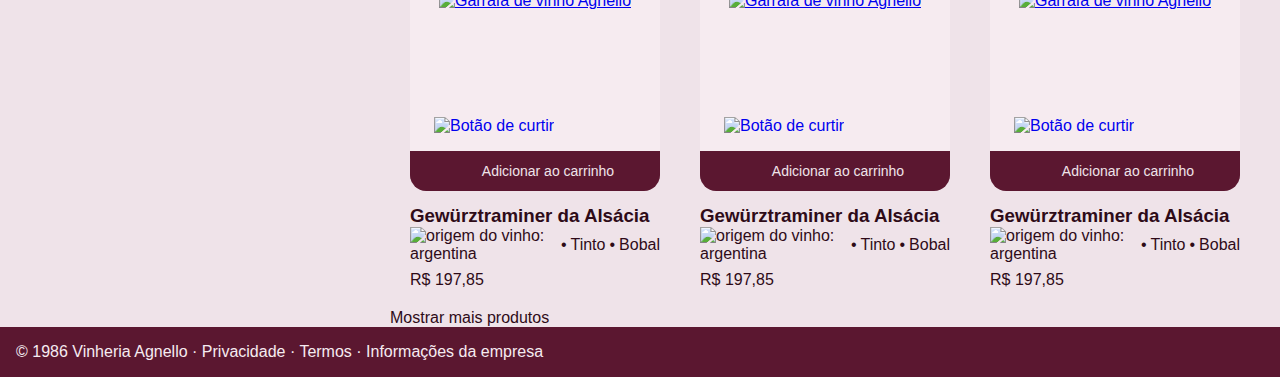
==== commit cc530d96: "ajustes marketplace" ====
--- a/pages/marketplace.html
+++ b/pages/marketplace.html
@@ -63,7 +63,6 @@
     <div class="all-filters">
       <div>
         <button class="filter-title-comp">
-          <img src="../assets/img/close-filter.png" alt="" class="filter-title-img">
           <h3 class="filter-title">Faixa de preço</h3></button>
         
         <ul class="filter-checkbox">
@@ -76,7 +75,6 @@
       </div>
       <div>
         <button class="filter-title-comp">
-          <img src="../assets/img/close-filter.png" alt="" class="filter-title-img">
           <h3 class="filter-title">Tipo</h3>
         </button>
       
@@ -90,7 +88,6 @@
       </div>
       <div>
         <button class="filter-title-comp">
-          <img src="../assets/img/close-filter.png" alt="" class="filter-title-img">
           <h3 class="filter-title">Países</h3>
         </button>
       
@@ -106,7 +103,6 @@
       </div>
       <div>
         <button class="filter-title-comp">
-          <img src="../assets/img/close-filter.png" alt="" class="filter-title-img">
           <h3 class="filter-title">Uvas</h3>
         </button>
       
@@ -118,7 +114,6 @@
       </div>
       <div>
         <button class="filter-title-comp">
-          <img src="../assets/img/close-filter.png" alt="" class="filter-title-img">
           <h3 class="filter-title">Região</h3>
         </button>
       
@@ -130,7 +125,6 @@
       </div>
       <div>
         <button class="filter-title-comp">
-          <img src="../assets/img/close-filter.png" alt="" class="filter-title-img">
           <h3 class="filter-title">Harmonização</h3>
         </button>
       
--- a/assets/css/style.css
+++ b/assets/css/style.css
@@ -670,7 +670,7 @@
 .filters-title{
   display:flex;
   justify-content:space-between;
-  padding-bottom:16px;
+
   border-bottom: solid 1px var(--main-color)
 }
 .filters-title h2{
@@ -750,7 +750,7 @@
   align-items:center;
   border-bottom: solid 1px rgba(91, 23, 48, 0.25);
   width:100%;
-  padding:8px;
-  margin: 8px;
-}
-
+  padding:8px 4px;
+  margin: 8px 0;
+}
+
